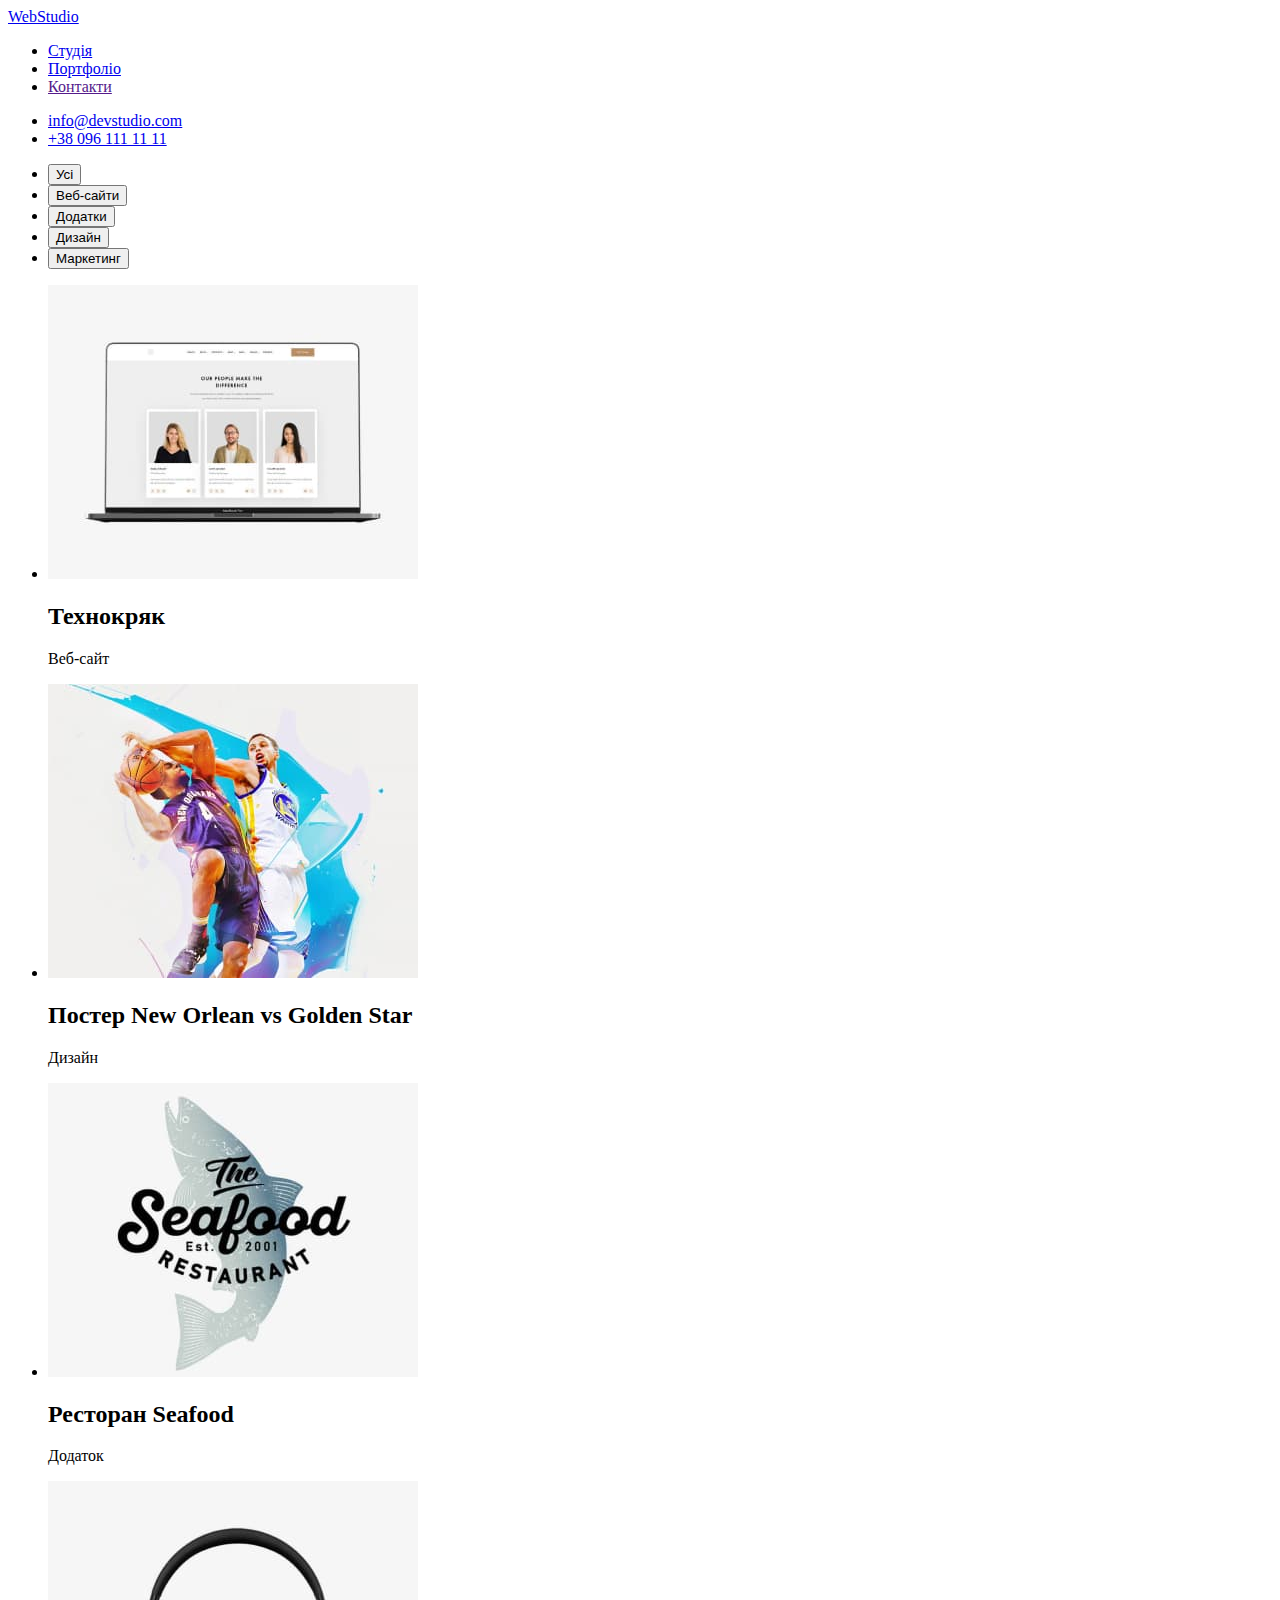
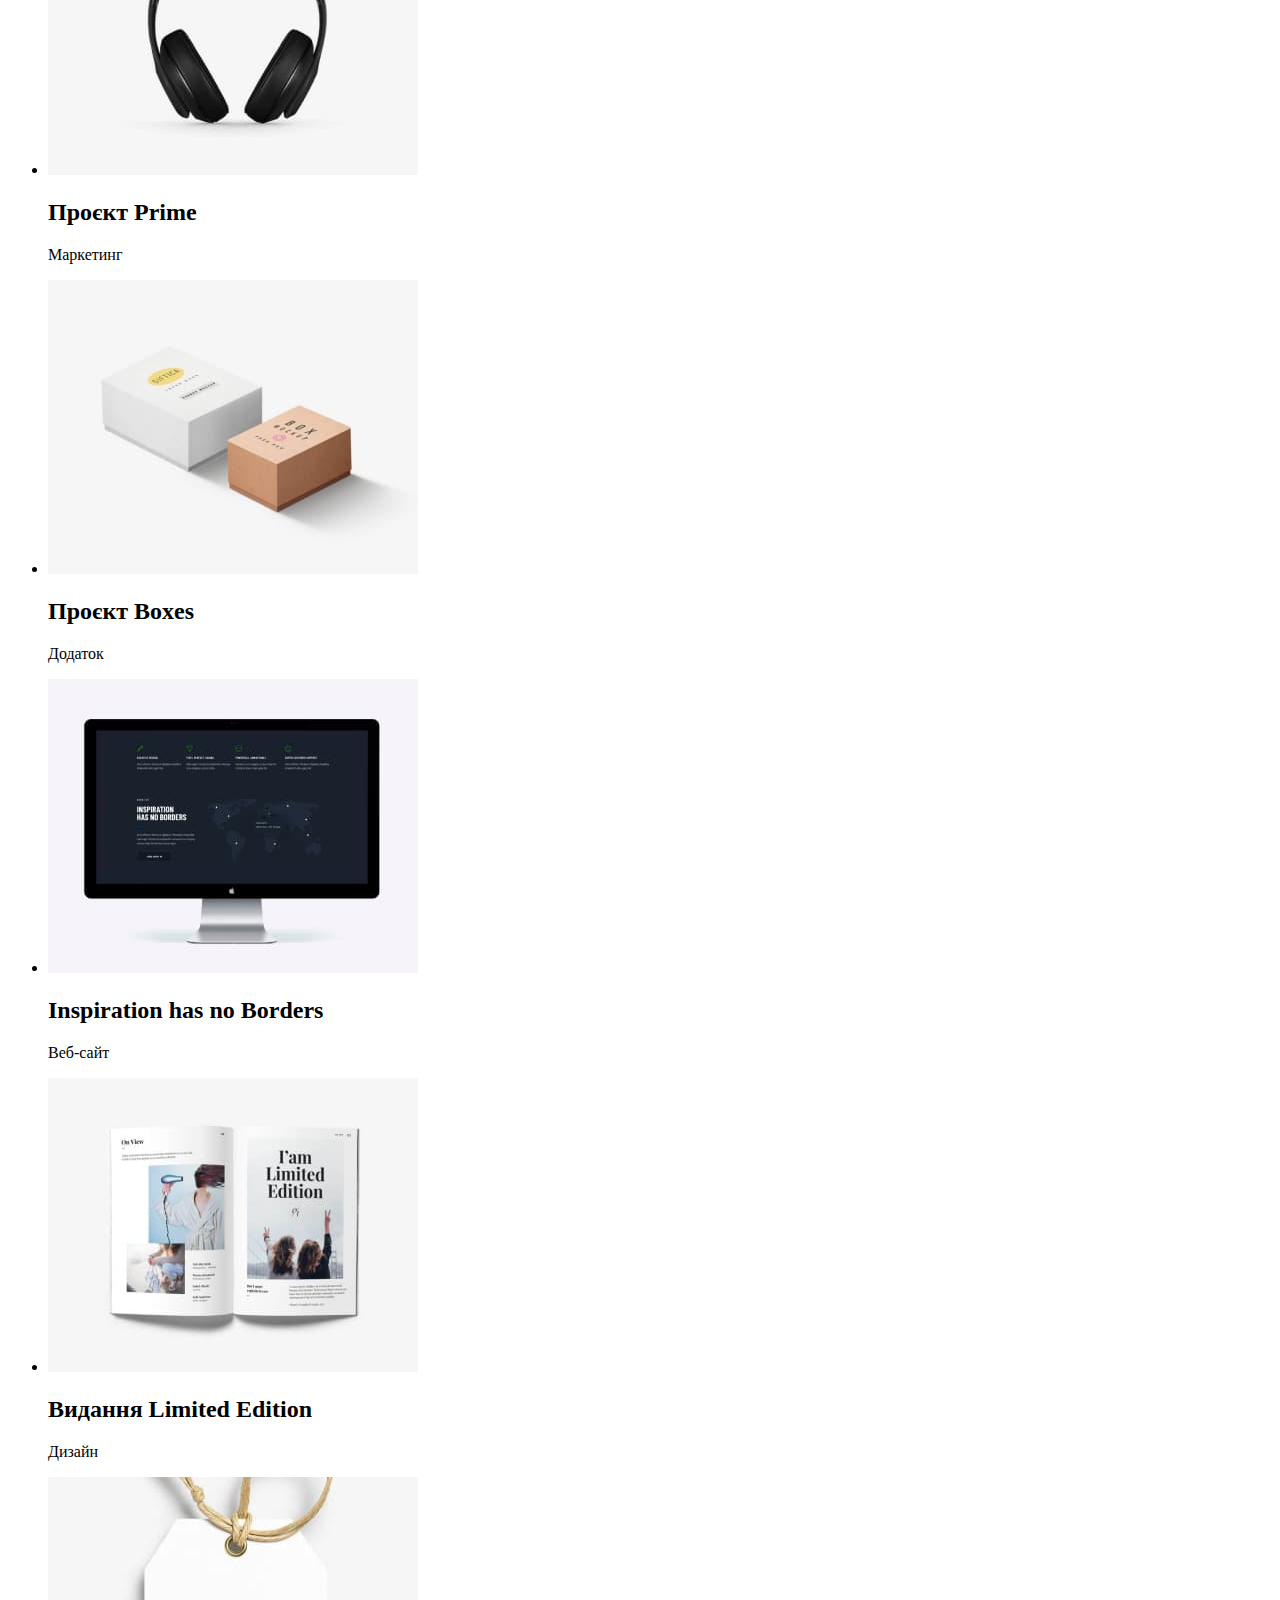
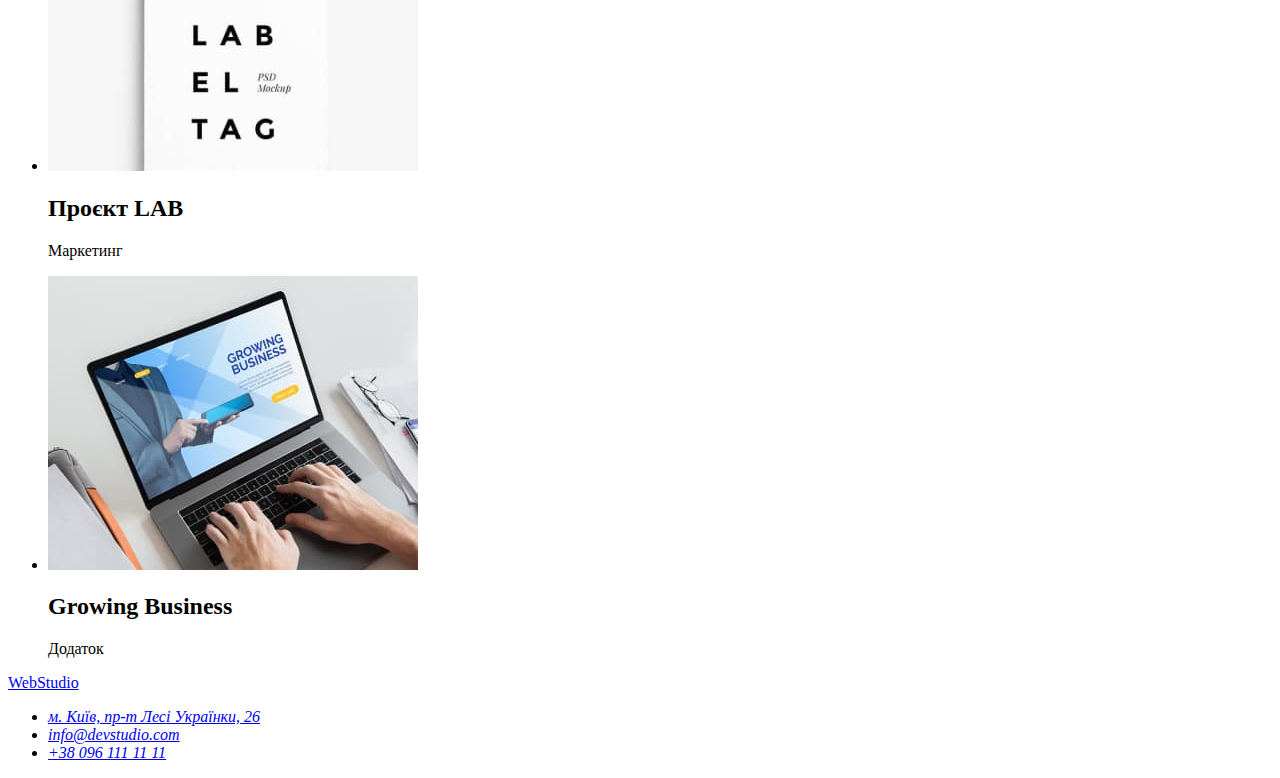
==== portfolio.html @ 7bd3b831 "add portfolio.html" ====
<!DOCTYPE html>
<html lang="uk">
  <head>
    <meta charset="UTF-8" />
    <meta http-equiv="X-UA-Compatible" content="IE=edge" />
    <meta name="viewport" content="width=device-width, initial-scale=1.0" />
    <title>Портфоліо</title>
  </head>
  <body>
    <header>
      <nav>
        <a href="/index.html" lang="en">WebStudio </a>
        <ul>
          <li><a href="/index.html">Студія</a></li>
          <li><a href="/portfolio.html">Портфоліо</a></li>
          <li><a href="">Контакти</a></li>
        </ul>
      </nav>
      <ul>
        <li><a href="mailto:info@devstudio.com">info@devstudio.com</a></li>
        <li><a href="tel:+380961111111">+38 096 111 11 11</a></li>
      </ul>
    </header>
    <main>
      <section>
        <h1 hidden>Портфоліо</h1>
        <ul>
          <li><button type="button">Усі</button></li>
          <li><button type="button">Веб-сайти</button></li>
          <li><button type="button">Додатки</button></li>
          <li><button type="button">Дизайн</button></li>
          <li><button type="button">Маркетинг</button></li>
        </ul>
        <ul>
          <li>
            <img
              src="/images/tehno.jpg"
              alt="Технокряк"
              width="370"
              height="294"
            />
            <h2>Технокряк</h2>
            <p>Веб-сайт</p>
          </li>
          <li>
            <img
              src="/images/poster.jpg"
              alt="Постер"
              width="370"
              height="294"
            />
            <h2>Постер New Orlean vs Golden Star</h2>
            <p>Дизайн</p>
          </li>
          <li>
            <img
              src="/images/seafood.jpg"
              alt="Ресторан"
              width="370"
              height="294"
            />
            <h2>Ресторан Seafood</h2>
            <p>Додаток</p>
          </li>
          <li>
            <img
              src="/images/prime.jpg"
              alt="Проєкт-Prime"
              width="370"
              height="294"
            />
            <h2>Проєкт Prime</h2>
            <p>Маркетинг</p>
          </li>
          <li>
            <img
              src="/images/boxes.jpg"
              alt="Проєкт-Boxes"
              width="370"
              height="294"
            />
            <h2>Проєкт Boxes</h2>
            <p>Додаток</p>
          </li>
          <li>
            <img
              src="/images/borders.jpg"
              alt="Borders"
              width="370"
              height="294"
            />
            <h2>Inspiration has no Borders</h2>
            <p>Веб-сайт</p>
          </li>
          <li>
            <img
              src="/images/lim-ed.jpg"
              alt="Видання"
              width="370"
              height="294"
            />
            <h2>Видання Limited Edition</h2>
            <p>Дизайн</p>
          </li>
          <li>
            <img
              src="/images/lab.jpg"
              alt="Проєкт-LAB"
              width="370"
              height="294"
            />
            <h2>Проєкт LAB</h2>
            <p>Маркетинг</p>
          </li>
          <li>
            <img
              src="/images/gr-bus.jpg"
              alt="Growing-Business"
              width="370"
              height="294"
            />
            <h2>Growing Business</h2>
            <p>Додаток</p>
          </li>
        </ul>
      </section>
    </main>
    <footer>
      <a href="/index.html" lang="en">WebStudio </a>
      <address>
        <ul>
          <li>
            <a
              href="https://goo.gl/maps/GhQ2S31M29Ho9MJDA"
              target="_blank"
              rel="noopener noreferrer nofollow"
              >м. Київ, пр-т Лесі Українки, 26</a
            >
          </li>
          <li><a href="mailto:info@devstudio.com">info@devstudio.com</a></li>
          <li><a href="tel:+380961111111">+38 096 111 11 11</a></li>
        </ul>
      </address>
    </footer>
  </body>
</html>
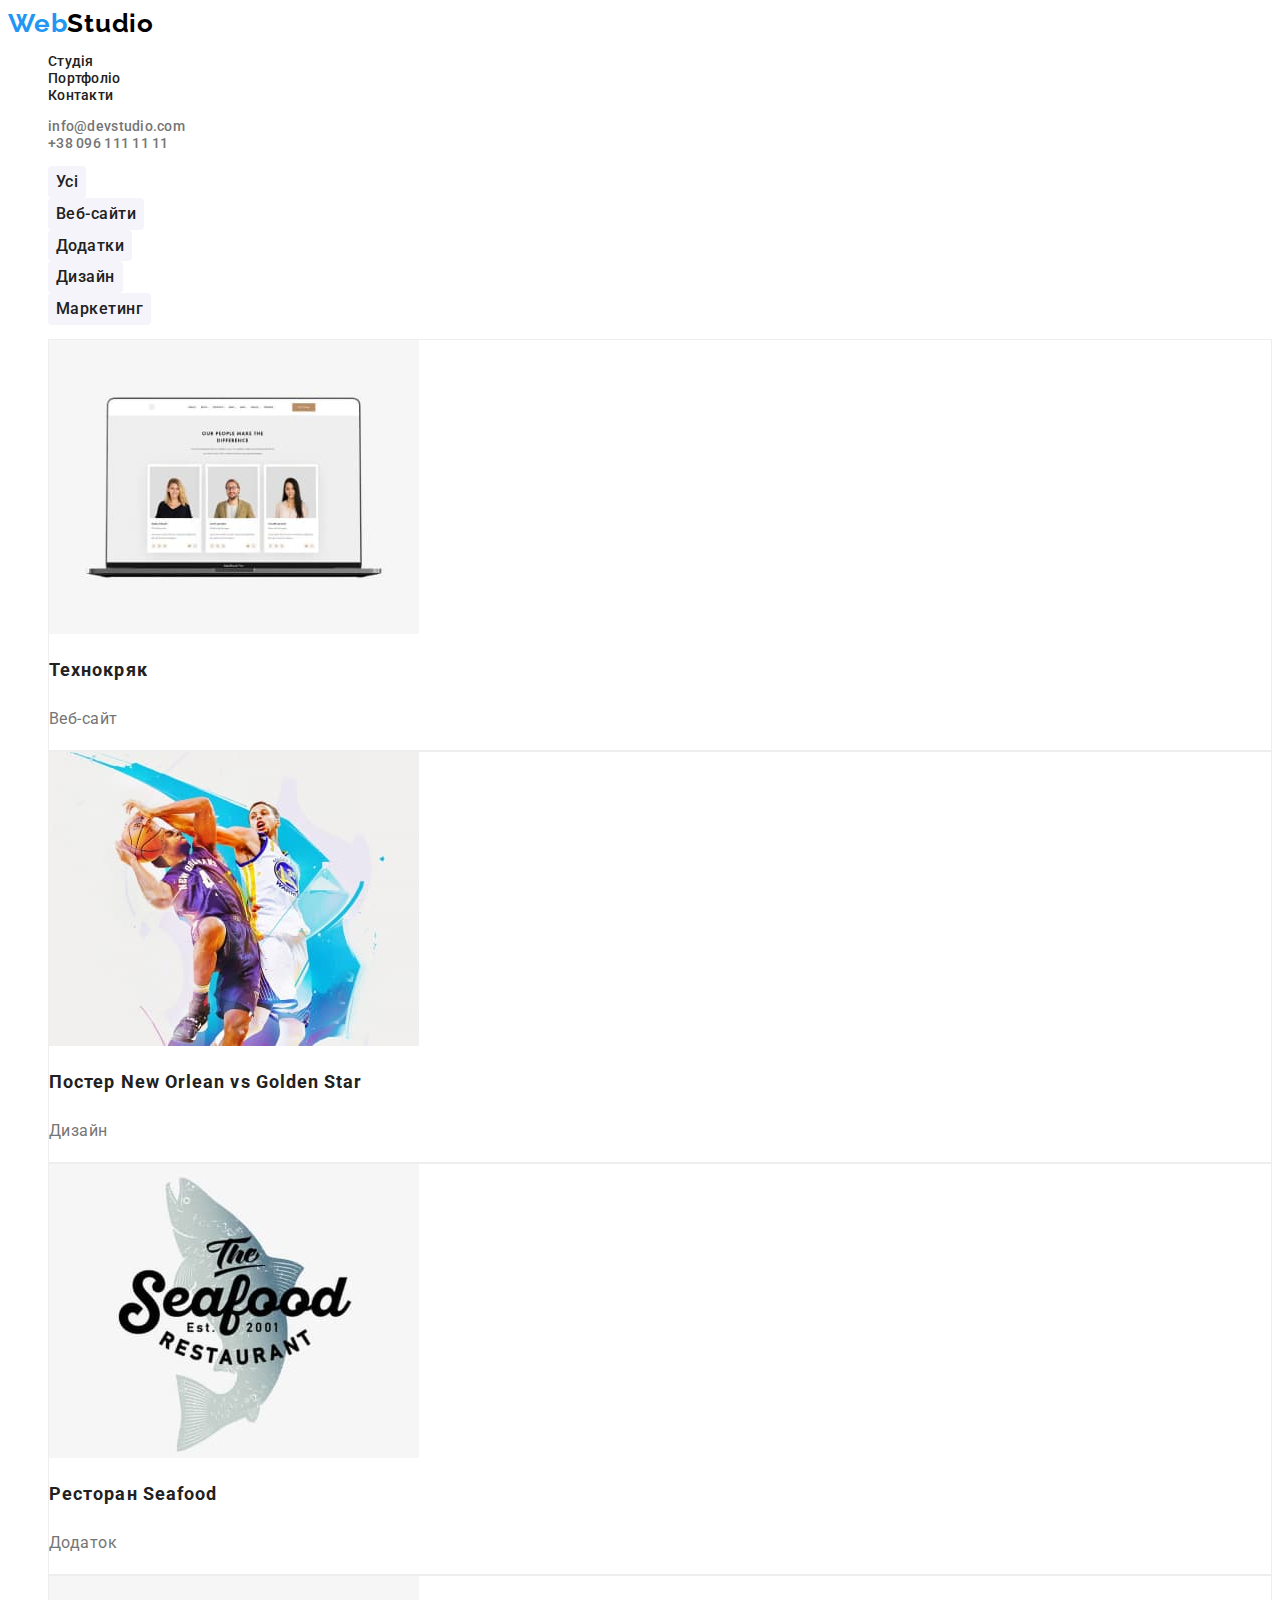
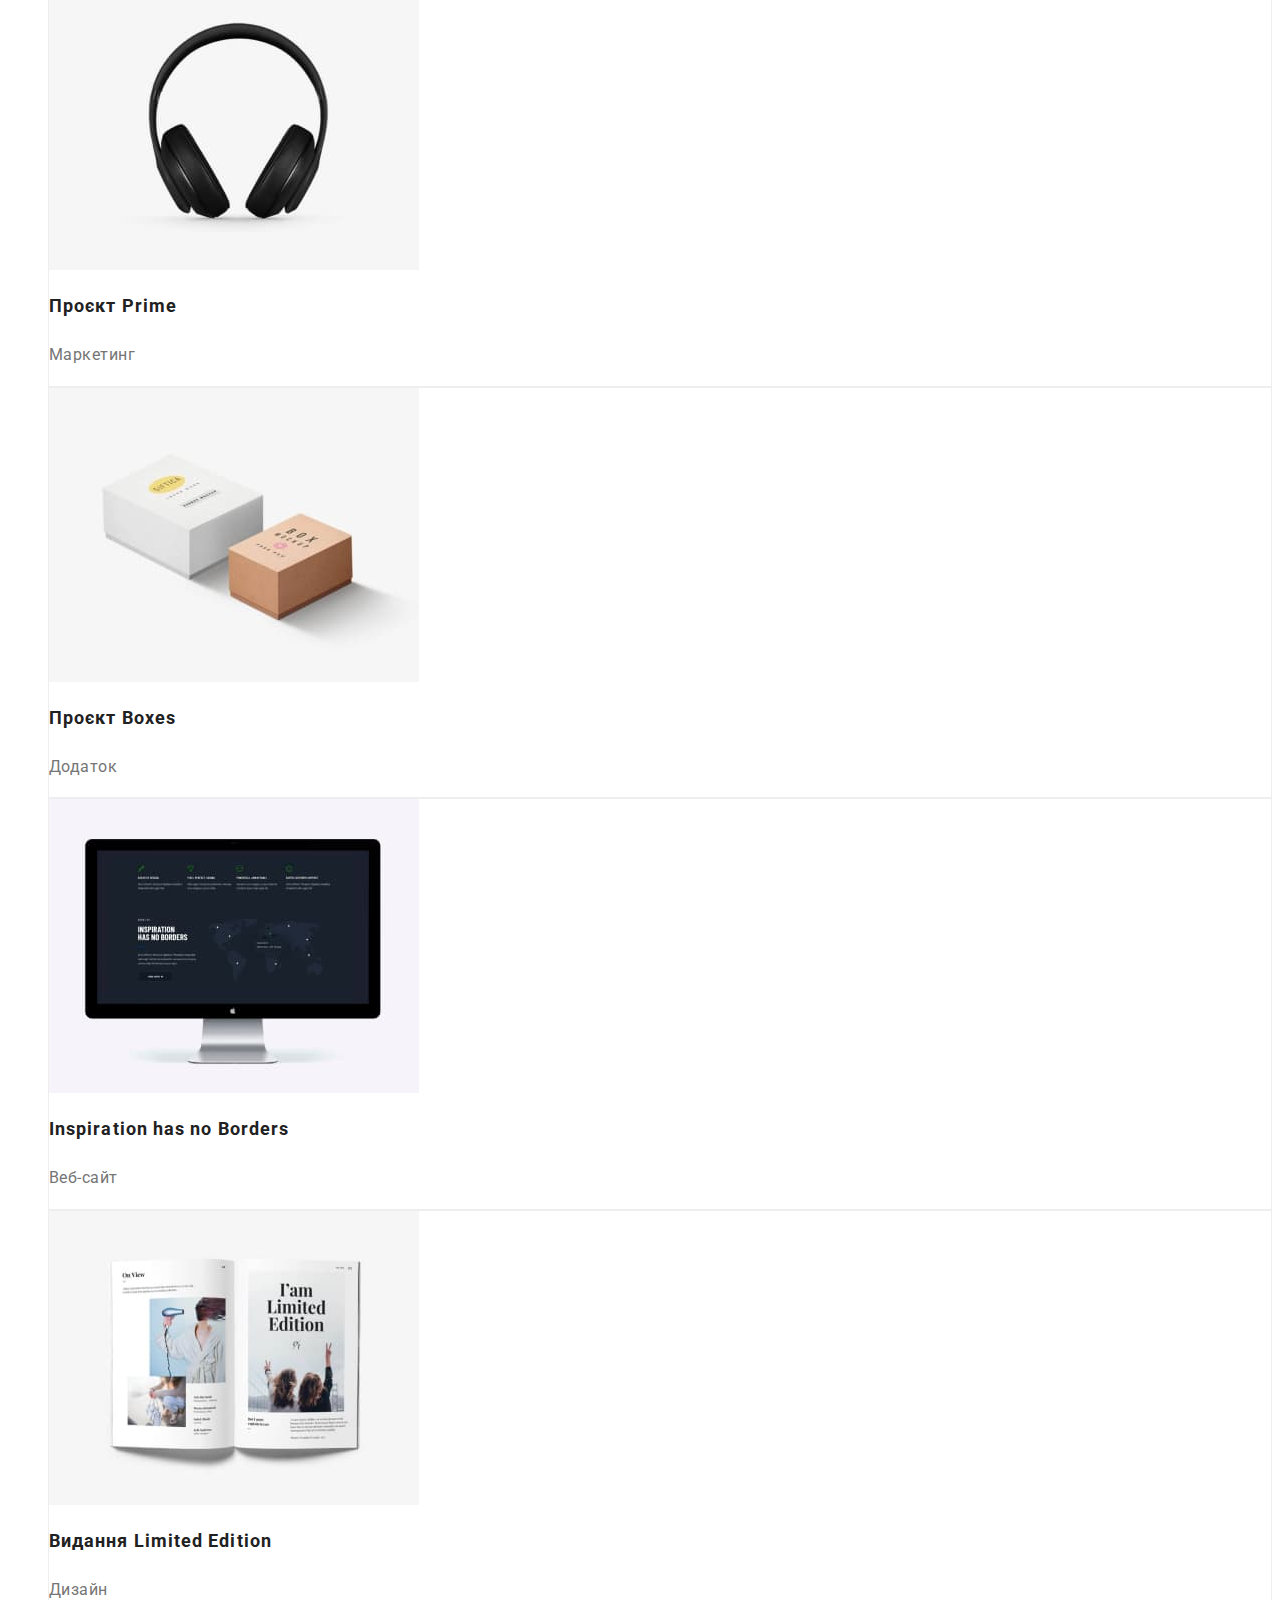
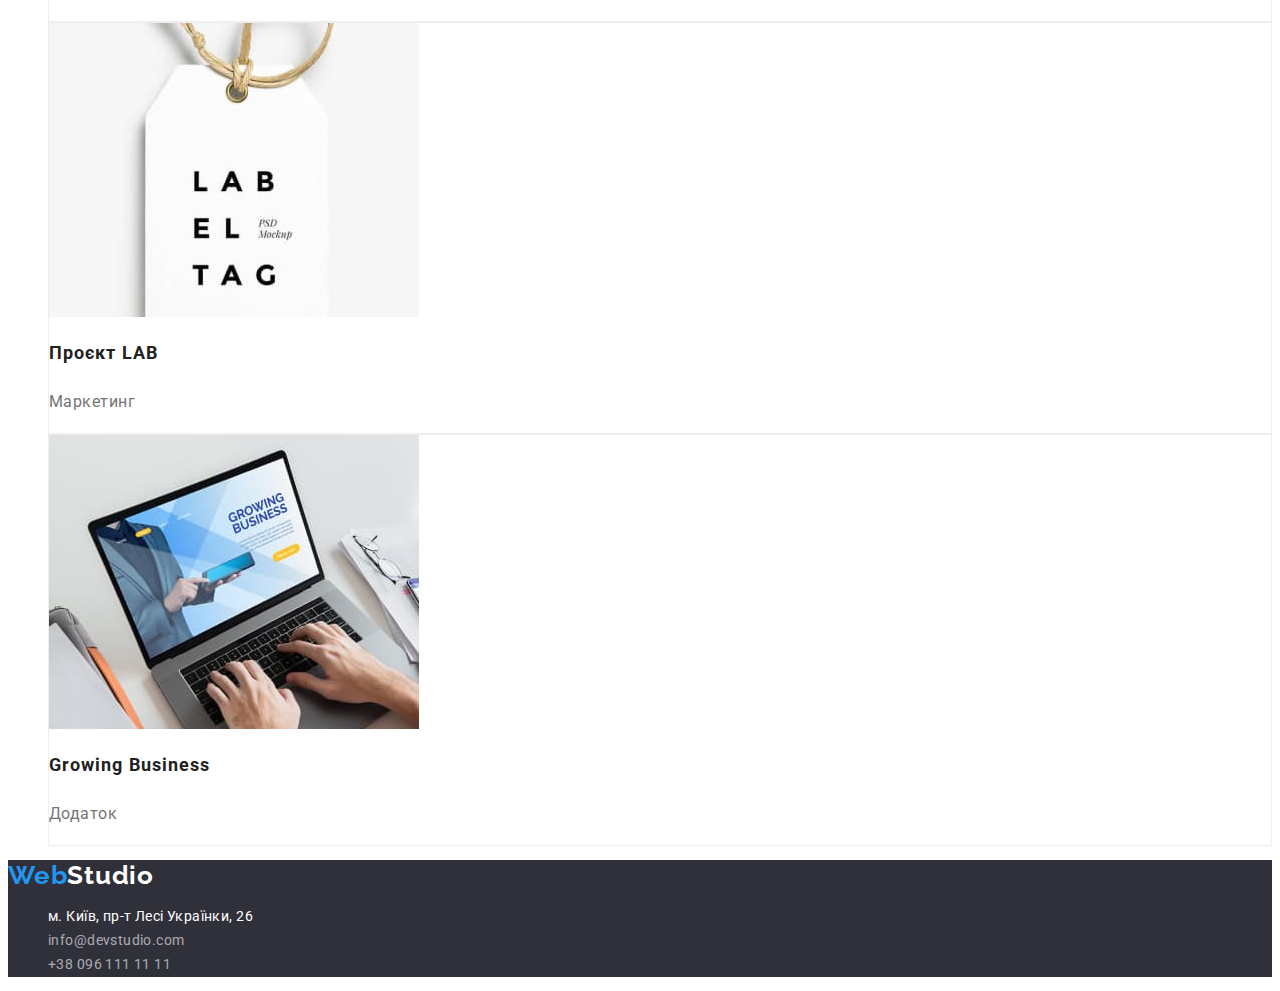
==== commit 48d1ae75: "add portfolio.html and css" ====
--- a/portfolio.html
+++ b/portfolio.html
@@ -5,140 +5,186 @@
     <meta http-equiv="X-UA-Compatible" content="IE=edge" />
     <meta name="viewport" content="width=device-width, initial-scale=1.0" />
     <title>Портфоліо</title>
+    <link rel="preconnect" href="https://fonts.googleapis.com" />
+    <link rel="preconnect" href="https://fonts.gstatic.com" crossorigin />
+    <link
+      href="https://fonts.googleapis.com/css2?family=Raleway:wght@700&family=Roboto:wght@400;500;700;900&display=swap"
+      rel="stylesheet"
+    />
+    <link rel="stylesheet" href="./css/styles.css" />
   </head>
   <body>
-    <header>
-      <nav>
-        <a href="/index.html" lang="en">WebStudio </a>
-        <ul>
-          <li><a href="/index.html">Студія</a></li>
-          <li><a href="/portfolio.html">Портфоліо</a></li>
-          <li><a href="">Контакти</a></li>
+    <header class="header">
+      <nav class="header-nav">
+        <a class="header-logo" href="./index.html" lang="en"
+          ><span class="part-logo">Web</span
+          ><span class="up-logo">Studio</span></a
+        >
+        <ul class="headr-list list">
+          <li class="header-item">
+            <a class="header-link link current" href="/index.html">Студія</a>
+          </li>
+          <li class="header-item">
+            <a class="header-link link" href="/portfolio.html">Портфоліо</a>
+          </li>
+          <li class="header-item">
+            <a class="header-link link" href="">Контакти</a>
+          </li>
         </ul>
       </nav>
-      <ul>
-        <li><a href="mailto:info@devstudio.com">info@devstudio.com</a></li>
-        <li><a href="tel:+380961111111">+38 096 111 11 11</a></li>
+      <ul class="contact-list list">
+        <li class="contact-item">
+          <a class="contact-link link" href="mailto:info@devstudio.com"
+            >info@devstudio.com</a
+          >
+        </li>
+        <li class="contact-item">
+          <a class="contact-link link" href="tel:+380961111111"
+            >+38 096 111 11 11</a
+          >
+        </li>
       </ul>
     </header>
     <main>
-      <section>
-        <h1 hidden>Портфоліо</h1>
-        <ul>
-          <li><button type="button">Усі</button></li>
-          <li><button type="button">Веб-сайти</button></li>
-          <li><button type="button">Додатки</button></li>
-          <li><button type="button">Дизайн</button></li>
-          <li><button type="button">Маркетинг</button></li>
+      <section class="portfolio">
+        <h1 class="visually-hidden">Портфоліо</h1>
+        <ul class="filters-list list">
+          <li class="filters-item">
+            <button class="filters-btn" type="button">Усі</button>
+          </li>
+          <li class="filters-item">
+            <button class="filters-btn" type="button">Веб-сайти</button>
+          </li>
+          <li class="filters-item">
+            <button class="filters-btn" type="button">Додатки</button>
+          </li>
+          <li class="filters-item">
+            <button class="filters-btn" type="button">Дизайн</button>
+          </li>
+          <li class="filters-item">
+            <button class="filters-btn" type="button">Маркетинг</button>
+          </li>
         </ul>
-        <ul>
-          <li>
+        <ul class="content-list list">
+          <li class="content-item">
             <img
               src="/images/tehno.jpg"
               alt="Технокряк"
               width="370"
               height="294"
             />
-            <h2>Технокряк</h2>
-            <p>Веб-сайт</p>
+            <h2 class="content-title">Технокряк</h2>
+            <p class="content-text">Веб-сайт</p>
           </li>
-          <li>
+          <li class="content-item">
             <img
               src="/images/poster.jpg"
               alt="Постер"
               width="370"
               height="294"
             />
-            <h2>Постер New Orlean vs Golden Star</h2>
-            <p>Дизайн</p>
+            <h2 class="content-title">Постер New Orlean vs Golden Star</h2>
+            <p class="content-text">Дизайн</p>
           </li>
-          <li>
+          <li class="content-item">
             <img
               src="/images/seafood.jpg"
               alt="Ресторан"
               width="370"
               height="294"
             />
-            <h2>Ресторан Seafood</h2>
-            <p>Додаток</p>
+            <h2 class="content-title">Ресторан Seafood</h2>
+            <p class="content-text">Додаток</p>
           </li>
-          <li>
+          <li class="content-item">
             <img
               src="/images/prime.jpg"
               alt="Проєкт-Prime"
               width="370"
               height="294"
             />
-            <h2>Проєкт Prime</h2>
-            <p>Маркетинг</p>
+            <h2 class="content-title">Проєкт Prime</h2>
+            <p class="content-text">Маркетинг</p>
           </li>
-          <li>
+          <li class="content-item">
             <img
               src="/images/boxes.jpg"
               alt="Проєкт-Boxes"
               width="370"
               height="294"
             />
-            <h2>Проєкт Boxes</h2>
-            <p>Додаток</p>
+            <h2 class="content-title">Проєкт Boxes</h2>
+            <p class="content-text">Додаток</p>
           </li>
-          <li>
+          <li class="content-item">
             <img
               src="/images/borders.jpg"
               alt="Borders"
               width="370"
               height="294"
             />
-            <h2>Inspiration has no Borders</h2>
-            <p>Веб-сайт</p>
+            <h2 class="content-title" lang="en">Inspiration has no Borders</h2>
+            <p class="content-text">Веб-сайт</p>
           </li>
-          <li>
+          <li class="content-item">
             <img
               src="/images/lim-ed.jpg"
               alt="Видання"
               width="370"
               height="294"
             />
-            <h2>Видання Limited Edition</h2>
-            <p>Дизайн</p>
+            <h2 class="content-title">Видання Limited Edition</h2>
+            <p class="content-text">Дизайн</p>
           </li>
-          <li>
+          <li class="content-item">
             <img
               src="/images/lab.jpg"
               alt="Проєкт-LAB"
               width="370"
               height="294"
             />
-            <h2>Проєкт LAB</h2>
-            <p>Маркетинг</p>
+            <h2 class="content-title">Проєкт LAB</h2>
+            <p class="content-text">Маркетинг</p>
           </li>
-          <li>
+          <li class="content-item">
             <img
               src="/images/gr-bus.jpg"
               alt="Growing-Business"
               width="370"
               height="294"
             />
-            <h2>Growing Business</h2>
-            <p>Додаток</p>
+            <h2 class="content-title" lang="en">Growing Business</h2>
+            <p class="content-text">Додаток</p>
           </li>
         </ul>
       </section>
     </main>
-    <footer>
-      <a href="/index.html" lang="en">WebStudio </a>
-      <address>
-        <ul>
-          <li>
+    <footer class="footer">
+      <a class="header-logo" href="./index.html" lang="en"
+        ><span class="part-logo">Web</span
+        ><span class="bottom-logo">Studio</span></a
+      >
+      <address class="address">
+        <ul class="address-list list">
+          <li class="address-item">
             <a
+              class="address-content link"
               href="https://goo.gl/maps/GhQ2S31M29Ho9MJDA"
               target="_blank"
               rel="noopener noreferrer nofollow"
               >м. Київ, пр-т Лесі Українки, 26</a
             >
           </li>
-          <li><a href="mailto:info@devstudio.com">info@devstudio.com</a></li>
-          <li><a href="tel:+380961111111">+38 096 111 11 11</a></li>
+          <li class="address-item">
+            <a class="address-link link" href="mailto:info@devstudio.com"
+              >info@devstudio.com</a
+            >
+          </li>
+          <li class="address-item">
+            <a class="address-link link" href="tel:+380961111111"
+              >+38 096 111 11 11</a
+            >
+          </li>
         </ul>
       </address>
     </footer>
--- a/css/styles.css
+++ b/css/styles.css
@@ -0,0 +1,242 @@
+:root {
+    --primary-text-color: #757575;
+    --title-text-color: #212121;
+    --accent-color: #2196f3;
+    --white-color: #ffffff;
+}
+
+body {
+    font-family: 'Roboto', sans-serif;
+    color: var(--primary-text-color);
+    background-color: var(--white-color);
+    font-size: 14px;
+}
+
+.list {
+    list-style: none;
+}
+
+.link {
+    text-decoration: none;
+}
+
+/*---------------- header -------------------*/
+.header {
+    background-color: var(--white-color);
+}
+
+.header-logo,
+.footer-logo {
+    font-family: 'Raleway';
+    font-weight: 700;
+    font-size: 26px;
+    line-height: 1.19;
+    letter-spacing: 0.03em;
+    text-decoration: none;
+}
+
+.part-logo {
+    color: #2196f3;
+}
+
+.up-logo {
+    color: #000000;
+}
+
+.header-list .header-link.current {
+    color: var(--accent-color);
+}
+
+.header-link,
+.contact-link {
+    color: var(--title-text-color);
+    font-weight: 500;
+    line-height: 1.14;
+    letter-spacing: 0.02em;
+}
+
+.header-link:hover,
+.header-link:focus {
+    color: var(--accent-color);
+}
+
+.contact-link {
+    color: var(--primary-text-color);
+}
+
+.contact-link:hover,
+.contact-link:focus {
+    color: var(--accent-color);
+}
+
+/*------------------- main -----------------*/
+.visually-hidden {
+    position: absolute;
+    width: 1px;
+    height: 1px;
+    margin: -1px;
+    border: 0;
+    padding: 0;
+
+    white-space: nowrap;
+    clip-path: inset(100%);
+    clip: rect(0 0 0 0);
+    overflow: hidden;
+}
+
+/*------------------- hero -----------------*/
+.hero {
+    background: #2f303a;
+}
+
+.hero-title {
+    font-weight: 900;
+    font-size: 44px;
+    line-height: 1.36;
+    text-align: center;
+    letter-spacing: 0.06em;
+    text-transform: uppercase;
+    color: var(--white-color);
+}
+
+.button {
+    font-family: inherit;
+    color: var(--white-color);
+    background-color: #2196f3;
+    font-weight: 700;
+    font-size: 16px;
+    line-height: 30px;
+    display: flex;
+    align-items: center;
+    text-align: center;
+    letter-spacing: 0.06em;
+    background: #2196f3;
+    border: 2px solid #2196f3;
+    box-shadow: 0px 4px 4px rgba(0, 0, 0, 0.15);
+    border-radius: 4px;
+}
+
+.button:hover,
+.button:focus {
+    background: #188ce8;
+    border: 2px solid #188ce8;
+    box-shadow: 0px 4px 4px rgba(0, 0, 0, 0.15);
+    border-radius: 4px;
+    cursor: pointer;
+}
+
+/*--------------- features ---------------*/
+.features-title {
+    line-height: 1.14;
+    letter-spacing: 0.03em;
+    text-transform: uppercase;
+    color: var(--title-text-color);
+}
+
+.features-text {
+    line-height: 1.71;
+    letter-spacing: 0.03em;
+}
+
+/* -------------- preview ----------------- */
+.section-title {
+    font-size: 36px;
+    line-height: 1.16;
+    text-align: center;
+    letter-spacing: 0.03em;
+    color: var(--title-text-color);
+}
+
+/* ----------------- team ---------------- */
+.team {
+    background-color: #f5f4fa;
+}
+
+.team-title {
+    font-weight: 500;
+    font-size: 16px;
+    line-height: 1.18;
+    text-align: center;
+    letter-spacing: 0.03em;
+    color: var(--title-text-color);
+}
+
+.team-text {
+    font-size: 16px;
+    line-height: 1.18;
+    text-align: center;
+    letter-spacing: 0.03em;
+}
+
+/* ---------------- footer ----------------- */
+.footer {
+    background-color: #2f303a;
+}
+
+.bottom-logo {
+    color: var(--white-color);
+}
+
+.address-item {
+    line-height: 1.71;
+    letter-spacing: 0.03em;
+    font-style: normal;
+}
+
+.address-content {
+    color: var(--white-color);
+}
+
+.address-link {
+    color: rgba(255, 255, 255, 0.6);
+}
+
+.address-link:hover,
+.address-link:focus {
+    color: var(--accent-color);
+}
+
+/* ----------- portfolio ------------- */
+/* filter */
+.filters-btn {
+    font-family: inherit;
+    font-weight: 500;
+    font-size: 16px;
+    line-height: 1.62;
+    text-align: center;
+    letter-spacing: 0.03em;
+    color: var(--title-text-color);
+    background: #f5f4fa;
+    border: 2px solid #f5f4fa;
+    border-radius: 4px;
+}
+
+.filters-btn:hover,
+.filters-btn:focus,
+.filters-btn:root {
+    color: var(--white-color);
+    background: var(--accent-color);
+    border: 2px solid var(--accent-color);
+    box-shadow: 0px 3px 1px rgba(0, 0, 0, 0.1), 0px 1px 2px rgba(0, 0, 0, 0.08),
+        0px 2px 2px rgba(0, 0, 0, 0.12);
+    border-radius: 4px;
+    cursor: pointer;
+}
+
+.content-item {
+    background: var(--white-color);
+    border: 1px solid #eeeeee;
+}
+
+.content-title {
+    font-size: 18px;
+    line-height: 2;
+    letter-spacing: 0.06em;
+    color: var(--title-text-color);
+}
+
+.content-text {
+    font-size: 16px;
+    line-height: 1.87;
+    letter-spacing: 0.03em;
+}